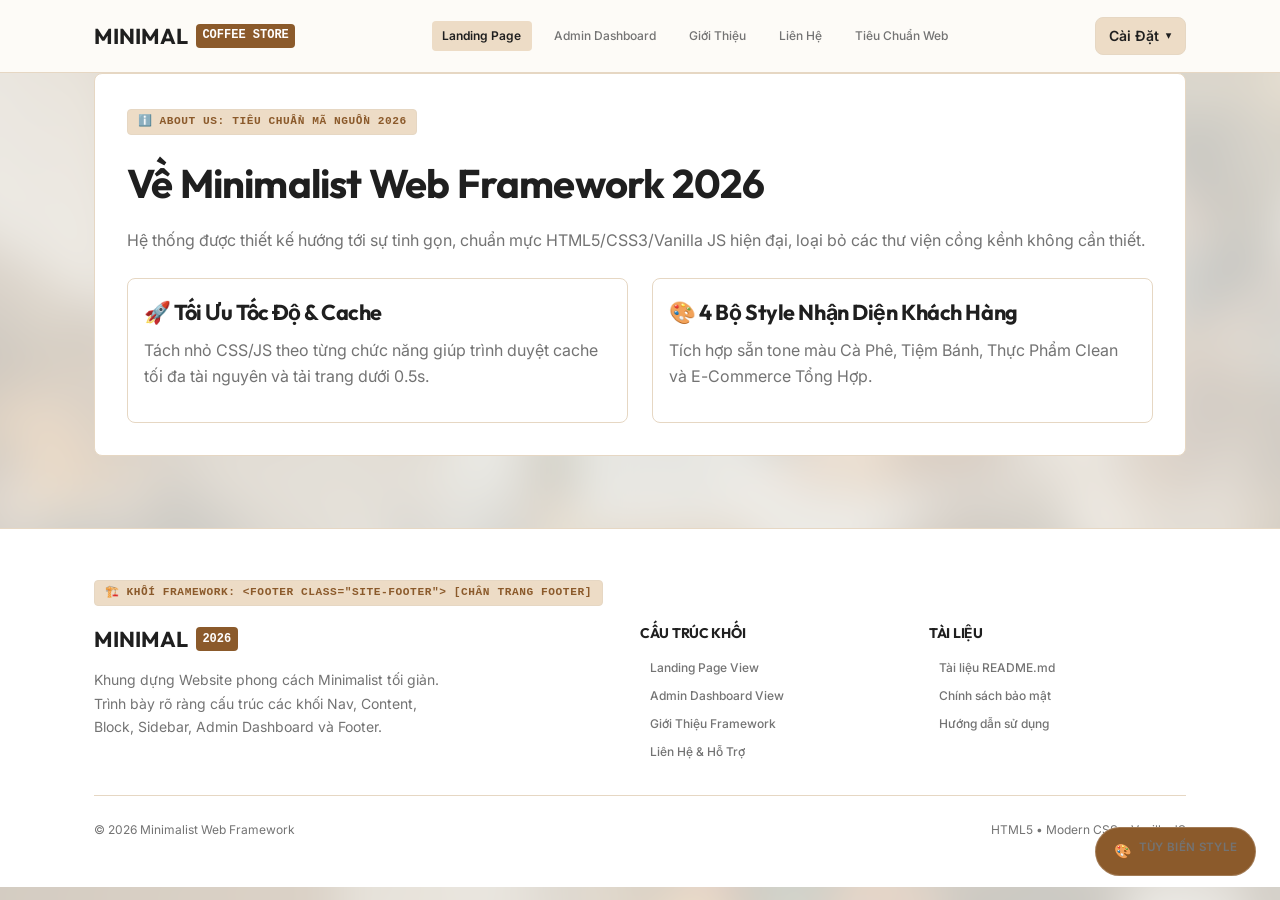
==== about.html @ d75f2cae "refactor(architecture): hoàn thành tái cấu trúc và mô đun hóa dự án (HTML components, ES6 JS modules" ====
<!DOCTYPE html>
<html lang="vi" data-theme="light">

<head>
  <meta charset="UTF-8">
  <meta name="viewport" content="width=device-width, initial-scale=1.0">
  <title>Giới Thiệu | Minimalist Web Framework 2026</title>
  <meta name="description" content="Giới thiệu về kiến trúc Minimalist Web Framework 2026 - Giải pháp thiết kế tối giản, hiệu năng cao.">

  <!-- Google Fonts -->
  <link rel="preconnect" href="https://fonts.googleapis.com">
  <link rel="preconnect" href="https://fonts.gstatic.com" crossorigin>
  <link href="https://fonts.googleapis.com/css2?family=Inter:wght@400;500;600;700&family=Outfit:wght@600;700&display=swap" rel="stylesheet">

  <!-- Framework Stylesheets -->
  <link rel="stylesheet" href="css/reset.css">
  <link rel="stylesheet" href="css/variables.css">
  <link rel="stylesheet" href="css/style.css">

  <!-- Main JS Module -->
  <script type="module" src="js/main.js"></script>
</head>

<body>

  <!-- Ambient Backdrop -->
  <div class="bg-ambient-backdrop" id="bgAmbientBackdrop">
    <div class="bg-ambient-layer bg-ambient-left" style="background-image: url('assets/images/flank_left.jpg');"></div>
    <div class="bg-ambient-layer bg-ambient-right" style="background-image: url('assets/images/flank_right.jpg');"></div>
    <div class="bg-ambient-overlay"></div>
  </div>

  <div id="header-component"></div>

  <main class="container site-main-content" style="margin-top: 2rem;">
    <section class="block">
      <span class="block-tag block-type-framework">ℹ️ ABOUT US: TIÊU CHUẨN MÃ NGUỒN 2026</span>
      <h2>Về Minimalist Web Framework 2026</h2>
      <p>Hệ thống được thiết kế hướng tới sự tinh gọn, chuẩn mực HTML5/CSS3/Vanilla JS hiện đại, loại bỏ các thư viện cồng kềnh không cần thiết.</p>

      <div class="grid grid-2" style="gap: 1.5rem; margin-top: 1.5rem;">
        <div class="product-card">
          <h4>🚀 Tối Ưu Tốc Độ & Cache</h4>
          <p>Tách nhỏ CSS/JS theo từng chức năng giúp trình duyệt cache tối đa tài nguyên và tải trang dưới 0.5s.</p>
        </div>

        <div class="product-card">
          <h4>🎨 4 Bộ Style Nhận Diện Khách Hàng</h4>
          <p>Tích hợp sẵn tone màu Cà Phê, Tiệm Bánh, Thực Phẩm Clean và E-Commerce Tổng Hợp.</p>
        </div>
      </div>
    </section>
  </main>

  <div id="footer-component"></div>
  <div id="customizer-component"></div>

</body>

</html>
---- css/variables.css ----
/* ==========================================
   VARIABLES.CSS - Minimalist Design System 2026
   Hệ thống Design Tokens tối giản, tinh tế
   ========================================== */

:root {
  /* -----------------------------------
     1. Bảng Màu Minimalist (Light Theme)
     ----------------------------------- */
  --hsl-primary: 0, 0%, 9%;           /* Nearly Black #171717 */
  --hsl-accent: 220, 90%, 56%;        /* Deep Minimal Indigo #2563eb */
  --hsl-accent-hover: 220, 90%, 48%;
  --hsl-bg: 0, 0%, 98%;              /* Clean Off-White #fafafa */
  --hsl-card-bg: 0, 0%, 100%;        /* Pure White #ffffff */
  --hsl-text: 0, 0%, 12%;            /* Primary Charcoal Text */
  --hsl-text-muted: 0, 0%, 45%;      /* Slate Muted Text */
  --hsl-border: 0, 0%, 88%;          /* Delicate 1px Border #e5e5e5 */
  --hsl-block-badge: 0, 0%, 94%;     /* Light Gray Badge */

  /* Applied Colors */
  --color-primary: hsl(var(--hsl-primary));
  --color-accent: hsl(var(--hsl-accent));
  --color-accent-hover: hsl(var(--hsl-accent-hover));
  --color-bg: hsl(var(--hsl-bg));
  --color-card-bg: hsl(var(--hsl-card-bg));
  --color-text: hsl(var(--hsl-text));
  --color-text-muted: hsl(var(--hsl-text-muted));
  --color-border: hsl(var(--hsl-border));
  --color-block-badge: hsl(var(--hsl-block-badge));

  /* Minimalist Shadows & Borders */
  --shadow-subtle: 0 1px 3px rgba(0, 0, 0, 0.05);
  --shadow-hover: 0 4px 20px rgba(0, 0, 0, 0.08);

  /* -----------------------------------
     2. Typography (Phông Chữ Tối Giản)
     ----------------------------------- */
  --font-sans: 'Inter', system-ui, -apple-system, BlinkMacSystemFont, 'Segoe UI', Roboto, sans-serif;
  --font-heading: 'Outfit', var(--font-sans);
  --font-mono: 'SFMono-Regular', Consolas, 'Liberation Mono', Menlo, monospace;

  --font-size-xs: 0.75rem;   /* 12px */
  --font-size-sm: 0.875rem;  /* 14px */
  --font-size-base: 1rem;    /* 16px */
  --font-size-lg: 1.125rem;  /* 18px */
  --font-size-xl: 1.35rem;   /* 21px */
  --font-size-2xl: 1.85rem;  /* 30px */
  --font-size-3xl: 2.5rem;   /* 40px */
  --font-size-4xl: 3.25rem;  /* 52px */

  --font-weight-normal: 400;
  --font-weight-medium: 500;
  --font-weight-semibold: 600;
  --font-weight-bold: 700;

  /* -----------------------------------
     3. Spacing Scale (Khoảng Cách Tinh Tế)
     ----------------------------------- */
  --space-1: 0.25rem;  /* 4px */
  --space-2: 0.5rem;   /* 8px */
  --space-3: 0.75rem;  /* 12px */
  --space-4: 1rem;     /* 16px */
  --space-6: 1.5rem;   /* 24px */
  --space-8: 2rem;     /* 32px */
  --space-12: 3rem;    /* 48px */
  --space-16: 4.5rem;  /* 72px */

  /* -----------------------------------
     4. Border Radius (Bo Góc Tối Giản)
     ----------------------------------- */
  --radius-sm: 0.25rem;  /* 4px */
  --radius-md: 0.5rem;   /* 8px */
  --radius-lg: 0.85rem;  /* 14px */
  --radius-full: 9999px;

  /* -----------------------------------
     5. Container & Transition
     ----------------------------------- */
  --container-max-width: 1140px;
  --transition-fast: 0.15s ease;
  --transition-normal: 0.25s cubic-bezier(0.16, 1, 0.3, 1);

  /* -----------------------------------
     6. Store Style Palette Tokens (Phong cách Cửa hàng)
     ----------------------------------- */
  /* Cà phê (Coffee): Warm Espresso, Rich Caramel, Cream */
  --coffee-accent: #8b5a2b;
  --coffee-accent-hover: #6f4721;
  --coffee-bg-soft: #fbf6f0;
  --coffee-border: #e6d7c3;
  --coffee-tag-bg: #eddcc6;

  /* Tiệm Bánh (Bakery): Warm Rose, Golden Crust, Soft Cream */
  --bakery-accent: #d97706;
  --bakery-accent-hover: #b45309;
  --bakery-bg-soft: #fffbeb;
  --bakery-border: #fde68a;
  --bakery-tag-bg: #fef3c7;

  /* Thực Phẩm Clean (Grocery): Organic Emerald, Mint, Amber */
  --grocery-accent: #059669;
  --grocery-accent-hover: #047857;
  --grocery-bg-soft: #ecfdf5;
  --grocery-border: #a7f3d0;
  --grocery-tag-bg: #d1fae5;

  /* Cửa Hàng Tổng Hợp (General Store): Dynamic Indigo, High-Contrast Red */
  --general-accent: #4f46e5;
  --general-accent-hover: #4338ca;
  --general-bg-soft: #eef2ff;
  --general-border: #c7d2fe;
  --general-tag-bg: #e0e7ff;

  /* Customer Psychology Tokens */
  --psych-purple: #8b5cf6;
  --psych-bg-soft: #f5f3ff;
  --psych-border: #ddd6fe;

  /* Framework vs Feature Classification Badges */
  --tag-framework-bg: #e0f2fe;
  --tag-framework-color: #0369a1;
  --tag-framework-border: #7dd3fc;

  --tag-feature-bg: #dcfce7;
  --tag-feature-color: #15803d;
  --tag-feature-border: #86efac;
}

/* -----------------------------------
   7. Minimalist Dark Theme
   ----------------------------------- */
[data-theme="dark"] {
  --hsl-bg: 0, 0%, 7%;               /* Charcoal Black #121212 */
  --hsl-card-bg: 0, 0%, 11%;        /* Dark Elevated Surface #1c1c1c */
  --hsl-text: 0, 0%, 93%;            /* Clean Off-White Text */
  --hsl-text-muted: 0, 0%, 60%;      /* Subtle Gray */
  --hsl-border: 0, 0%, 20%;          /* Dark Delicate Border */
  --hsl-block-badge: 0, 0%, 16%;     /* Dark Badge */

  --shadow-subtle: 0 1px 3px rgba(0, 0, 0, 0.3);
  --shadow-hover: 0 4px 20px rgba(0, 0, 0, 0.5);

  /* Dark Store Accent Soft Backgrounds */
  --coffee-bg-soft: #241a14;
  --coffee-border: #443224;
  --coffee-tag-bg: #36261b;

  --bakery-bg-soft: #2a1f10;
  --bakery-border: #4a3617;
  --bakery-tag-bg: #3b2b13;

  --grocery-bg-soft: #0e271d;
  --grocery-border: #184c37;
  --grocery-tag-bg: #143d2c;

  --general-bg-soft: #181a30;
  --general-border: #2c3258;
  --general-tag-bg: #222746;

  --psych-bg-soft: #201735;
  --psych-border: #3d2b63;

  --tag-framework-bg: #0c2a40;
  --tag-framework-color: #38bdf8;
  --tag-framework-border: #0369a1;

  --tag-feature-bg: #0f3822;
  --tag-feature-color: #4ade80;
  --tag-feature-border: #15803d;
}

/* -----------------------------------
   8. Global Store Style Full-Page Theme Overrides
   ----------------------------------- */
[data-store-style="coffee"] {
  --color-accent: var(--coffee-accent);
  --color-accent-hover: var(--coffee-accent-hover);
  --color-bg: #fdfbf7;
  --color-border: var(--coffee-border);
  --color-block-badge: var(--coffee-tag-bg);
}

[data-store-style="bakery"] {
  --color-accent: var(--bakery-accent);
  --color-accent-hover: var(--bakery-accent-hover);
  --color-bg: #fffdf5;
  --color-border: var(--bakery-border);
  --color-block-badge: var(--bakery-tag-bg);
}

[data-store-style="grocery"] {
  --color-accent: var(--grocery-accent);
  --color-accent-hover: var(--grocery-accent-hover);
  --color-bg: #f4fbf7;
  --color-border: var(--grocery-border);
  --color-block-badge: var(--grocery-tag-bg);
}

[data-store-style="general"] {
  --color-accent: var(--general-accent);
  --color-accent-hover: var(--general-accent-hover);
  --color-bg: #f8fafc;
  --color-border: var(--general-border);
  --color-block-badge: var(--general-tag-bg);
}

/* Dark Mode Store Style Global Overrides */
[data-theme="dark"][data-store-style="coffee"] {
  --color-bg: #1a1410;
  --color-border: var(--coffee-border);
  --color-block-badge: var(--coffee-tag-bg);
}

[data-theme="dark"][data-store-style="bakery"] {
  --color-bg: #1c160e;
  --color-border: var(--bakery-border);
  --color-block-badge: var(--bakery-tag-bg);
}

[data-theme="dark"][data-store-style="grocery"] {
  --color-bg: #091712;
  --color-border: var(--grocery-border);
  --color-block-badge: var(--grocery-tag-bg);
}

[data-theme="dark"][data-store-style="general"] {
  --color-bg: #101222;
  --color-border: var(--general-border);
  --color-block-badge: var(--general-tag-bg);
}
---- css/style.css ----
/* ==========================================
   STYLE.CSS - Minimalist Framework Layout Master Bundle
   ========================================== */

/* Component & Page Module Imports */
@import url('components/buttons.css');
@import url('components/header.css');
@import url('components/footer.css');
@import url('components/cards.css');
@import url('components/customizer.css');
@import url('pages/landing.css');
@import url('pages/admin.css');

/* -----------------------------------
   1. Base & Minimalist Typography
   ----------------------------------- */
body {
  font-family: var(--font-sans);
  background-color: var(--color-bg);
  color: var(--color-text);
  transition: background-color var(--transition-normal), color var(--transition-normal);
  overflow-x: hidden;
  position: relative;
}

/* -----------------------------------
   1b. Global Ambient Background
   ----------------------------------- */
.bg-ambient-backdrop {
  position: fixed;
  top: 0;
  left: 0;
  width: 100vw;
  height: 100vh;
  z-index: -2;
  overflow: hidden;
  pointer-events: none;
  display: flex;
}

.bg-ambient-layer {
  flex: 1;
  height: 100%;
  background-size: cover;
  background-position: center;
  background-repeat: no-repeat;
  filter: blur(20px) brightness(0.85);
  transform: scale(1.18);
  transition: all var(--transition-normal);
}

.bg-ambient-left {
  border-right: 1px solid rgba(255, 255, 255, 0.1);
}

.bg-ambient-overlay {
  position: absolute;
  top: 0;
  left: 0;
  right: 0;
  bottom: 0;
  background-color: var(--color-bg);
  opacity: 0.78;
  transition: background-color var(--transition-normal), opacity var(--transition-normal);
}

[data-theme="dark"] .bg-ambient-layer {
  filter: blur(20px) brightness(0.55);
}

[data-theme="dark"] .bg-ambient-overlay {
  opacity: 0.85;
}

h1, h2, h3, h4, h5, h6 {
  font-family: var(--font-heading);
  font-weight: var(--font-weight-bold);
  letter-spacing: -0.02em;
  color: var(--color-text);
}

h1 { font-size: var(--font-size-4xl); margin-bottom: var(--space-4); }
h2 { font-size: var(--font-size-3xl); margin-bottom: var(--space-3); }
h3 { font-size: var(--font-size-2xl); margin-bottom: var(--space-2); }
h4 { font-size: var(--font-size-xl); margin-bottom: var(--space-2); }

p {
  color: var(--color-text-muted);
  font-size: var(--font-size-base);
  margin-bottom: var(--space-4);
  line-height: 1.65;
}

/* -----------------------------------
   2. Structural Layout & Container
   ----------------------------------- */
.container {
  width: 100%;
  max-width: var(--container-max-width);
  margin-left: auto;
  margin-right: auto;
  padding-left: var(--space-6);
  padding-right: var(--space-6);
}

.site-layout-wrapper {
  width: 100%;
  max-width: 1720px;
  margin: 1.5rem auto 0 auto;
  padding: 0 var(--space-4);
  display: grid;
  grid-template-columns: 1fr;
  gap: var(--space-6);
}

@media (min-width: 1200px) {
  .site-layout-wrapper {
    grid-template-columns: 240px 1fr 240px;
    align-items: start;
  }
}

@media (min-width: 1500px) {
  .site-layout-wrapper {
    grid-template-columns: 280px 1fr 280px;
  }
}

.site-main-content {
  min-width: 0;
  margin-top: 0 !important;
}

.page-view {
  display: none;
  opacity: 0;
  transition: opacity var(--transition-normal);
}

.page-view.active {
  display: block !important;
  opacity: 1;
}

.site-flank {
  display: none;
  position: sticky;
  top: 90px;
}

@media (min-width: 1200px) {
  .site-flank {
    display: block;
  }
}

/* -----------------------------------
   3. Block Component Architecture
   ----------------------------------- */
.block {
  border: 1px solid var(--color-border);
  background: var(--color-card-bg);
  border-radius: var(--radius-md);
  padding: var(--space-8);
  margin-bottom: var(--space-8);
  position: relative;
  transition: border-color var(--transition-normal), box-shadow var(--transition-normal);
}

.block:hover {
  border-color: var(--color-accent);
  box-shadow: var(--shadow-subtle);
}

.block-legend-bar {
  display: flex;
  align-items: center;
  gap: var(--space-4);
  background-color: var(--color-block-badge);
  border: 1px solid var(--color-border);
  border-radius: var(--radius-md);
  padding: 0.5rem 1rem;
  margin-bottom: var(--space-6);
  font-size: var(--font-size-xs);
  flex-wrap: wrap;
}

/* -----------------------------------
   4. Mode Switcher & Settings Layout Controls
   ----------------------------------- */
.mode-switcher-setting {
  display: grid;
  grid-template-columns: 1fr 1fr;
  gap: 0.35rem;
  background-color: var(--color-block-badge);
  padding: 0.25rem;
  border-radius: var(--radius-md);
  border: 1px solid var(--color-border);
}

.mode-btn {
  padding: 0.4rem 0.6rem;
  font-size: var(--font-size-xs);
  font-weight: var(--font-weight-medium);
  border-radius: var(--radius-sm);
  color: var(--color-text-muted);
  background: transparent;
  border: none;
  cursor: pointer;
  transition: all var(--transition-fast);
  display: inline-flex;
  align-items: center;
  justify-content: center;
  gap: 0.35rem;
  width: 100%;
}

.mode-btn:hover {
  color: var(--color-text);
}

.mode-btn.active {
  background-color: var(--color-card-bg);
  color: var(--color-text);
  font-weight: var(--font-weight-semibold);
  box-shadow: var(--shadow-subtle);
  border: 1px solid var(--color-border);
}

.theme-switcher-setting {
  display: grid;
  grid-template-columns: 1fr 1fr;
  gap: 0.35rem;
  background-color: var(--color-block-badge);
  padding: 0.25rem;
  border-radius: var(--radius-md);
  border: 1px solid var(--color-border);
}

.theme-opt-btn {
  padding: 0.4rem 0.5rem;
  font-size: var(--font-size-xs);
  font-weight: var(--font-weight-medium);
  border-radius: var(--radius-sm);
  color: var(--color-text-muted);
  background: transparent;
  border: none;
  cursor: pointer;
  transition: all var(--transition-fast);
  text-align: center;
}

.theme-opt-btn.active {
  background-color: var(--color-card-bg);
  color: var(--color-text);
  font-weight: var(--font-weight-semibold);
  box-shadow: var(--shadow-subtle);
  border: 1px solid var(--color-border);
}

.psych-setting-btn {
  width: 100%;
  padding: 0.45rem 0.65rem;
  font-size: var(--font-size-xs);
  font-weight: var(--font-weight-semibold);
  border-radius: var(--radius-md);
  border: 1px solid var(--color-border);
  cursor: pointer;
  display: flex;
  align-items: center;
  justify-content: center;
  gap: 0.4rem;
  transition: all var(--transition-fast);
  background-color: var(--psych-bg-soft);
  color: var(--psych-purple);
}

.store-grid-setting {
  display: grid;
  grid-template-columns: 1fr 1fr;
  gap: 0.35rem;
}

.store-setting-btn {
  padding: 0.4rem;
  font-size: var(--font-size-xs);
  font-weight: var(--font-weight-medium);
  border-radius: var(--radius-sm);
  background: var(--color-block-badge);
  border: 1px solid var(--color-border);
  color: var(--color-text-muted);
  cursor: pointer;
  transition: all var(--transition-fast);
  text-align: center;
}

.store-setting-btn:hover,
.store-setting-btn.active {
  background: var(--color-card-bg);
  color: var(--color-text);
  font-weight: var(--font-weight-semibold);
  border-color: var(--color-accent);
}

.store-preset-container {
  display: none;
}

.store-preset-container.active {
  display: block !important;
}

/* -----------------------------------
   5. Main Content Layout Split & Grid
   ----------------------------------- */
.layout-split {
  display: grid;
  grid-template-columns: 2.2fr 1fr;
  gap: var(--space-8);
  margin-top: var(--space-8);
  margin-bottom: var(--space-12);
}

.content-primary {
  display: flex;
  flex-direction: column;
}

.content-sidebar {
  display: flex;
  flex-direction: column;
}

.grid-2 {
  display: grid;
  grid-template-columns: repeat(2, 1fr);
  gap: var(--space-6);
}

.grid-3 {
  display: grid;
  grid-template-columns: repeat(auto-fit, minmax(280px, 1fr));
  gap: var(--space-6);
}

.grid-4 {
  display: grid;
  grid-template-columns: repeat(auto-fit, minmax(220px, 1fr));
  gap: var(--space-4);
}

/* -----------------------------------
   6. Responsive Layout Adjustments
   ----------------------------------- */
@media (max-width: 868px) {
  .layout-split {
    grid-template-columns: 1fr;
  }

  .footer-grid {
    grid-template-columns: 1fr;
  }

  .nav-menu {
    position: fixed;
    top: 72px;
    left: 0;
    width: 100%;
    background-color: var(--color-bg);
    border-bottom: 1px solid var(--color-border);
    flex-direction: column;
    padding: var(--space-6);
    display: none;
  }

  .nav-menu.is-active {
    display: flex;
  }

  .menu-toggle {
    display: block;
  }

  .grid-2 {
    grid-template-columns: 1fr;
  }
}
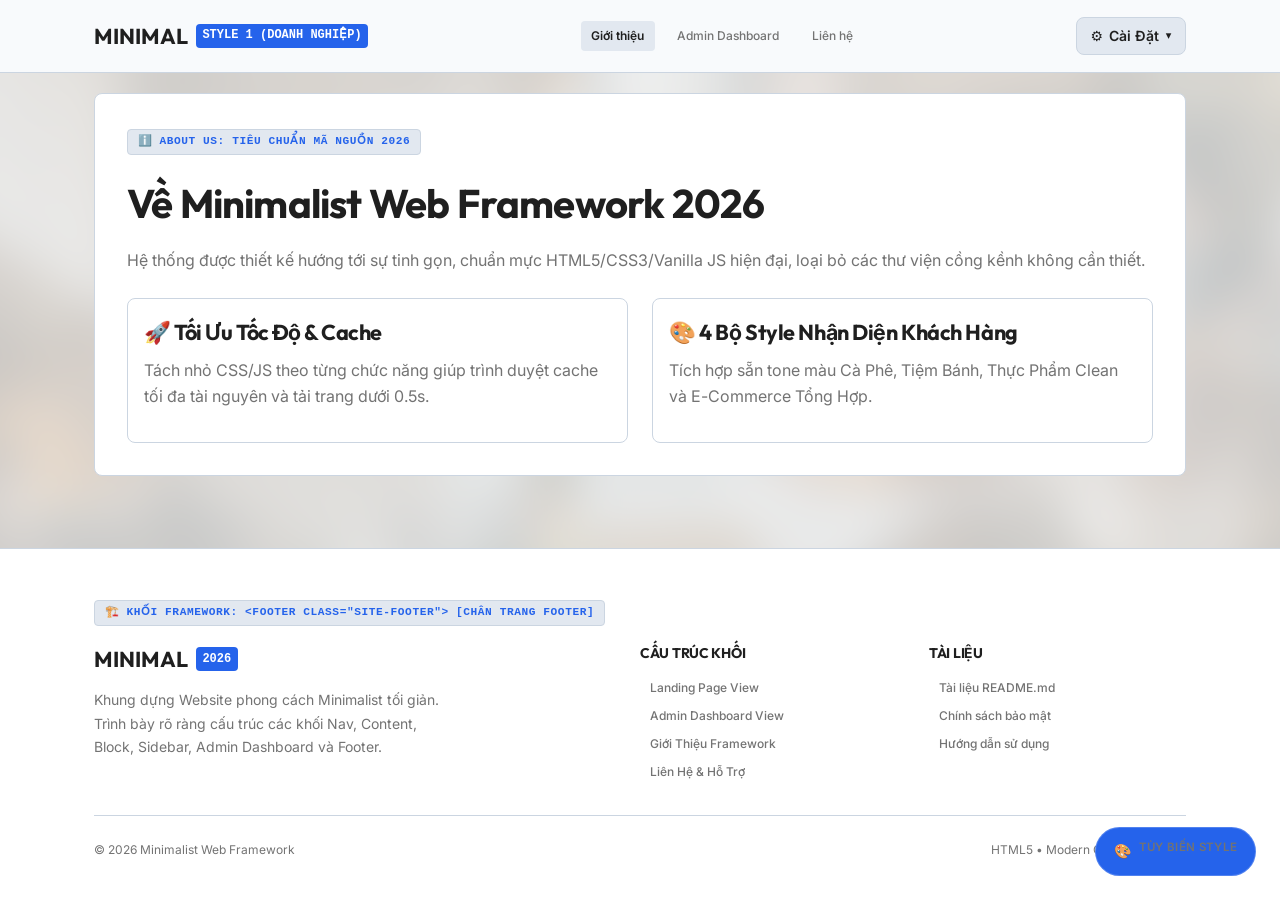
==== commit e181d743: "feat(styles): cập nhật Style Doanh nghiệp chuẩn SEO B2B/B2C với 4 trụ cột cốt lõi và hoàn thiện các " ====
--- a/about.html
+++ b/about.html
@@ -18,7 +18,7 @@
   <link rel="stylesheet" href="css/style.css">
 
   <!-- Main JS Module -->
-  <script type="module" src="js/main.js"></script>
+  <script type="module" src="js/main.js?v=3"></script>
 </head>
 
 <body>
@@ -32,7 +32,7 @@
 
   <div id="header-component"></div>
 
-  <main class="container site-main-content" style="margin-top: 2rem;">
+  <main class="container site-main-content" style="margin-top: 20px !important;">
     <section class="block">
       <span class="block-tag block-type-framework">ℹ️ ABOUT US: TIÊU CHUẨN MÃ NGUỒN 2026</span>
       <h2>Về Minimalist Web Framework 2026</h2>
--- a/css/variables.css
+++ b/css/variables.css
@@ -81,35 +81,55 @@
   --transition-normal: 0.25s cubic-bezier(0.16, 1, 0.3, 1);
 
   /* -----------------------------------
-     6. Store Style Palette Tokens (Phong cách Cửa hàng)
-     ----------------------------------- */
-  /* Cà phê (Coffee): Warm Espresso, Rich Caramel, Cream */
-  --coffee-accent: #8b5a2b;
-  --coffee-accent-hover: #6f4721;
-  --coffee-bg-soft: #fbf6f0;
-  --coffee-border: #e6d7c3;
-  --coffee-tag-bg: #eddcc6;
-
-  /* Tiệm Bánh (Bakery): Warm Rose, Golden Crust, Soft Cream */
-  --bakery-accent: #d97706;
-  --bakery-accent-hover: #b45309;
-  --bakery-bg-soft: #fffbeb;
-  --bakery-border: #fde68a;
-  --bakery-tag-bg: #fef3c7;
-
-  /* Thực Phẩm Clean (Grocery): Organic Emerald, Mint, Amber */
-  --grocery-accent: #059669;
-  --grocery-accent-hover: #047857;
-  --grocery-bg-soft: #ecfdf5;
-  --grocery-border: #a7f3d0;
-  --grocery-tag-bg: #d1fae5;
-
-  /* Cửa Hàng Tổng Hợp (General Store): Dynamic Indigo, High-Contrast Red */
-  --general-accent: #4f46e5;
-  --general-accent-hover: #4338ca;
-  --general-bg-soft: #eef2ff;
-  --general-border: #c7d2fe;
-  --general-tag-bg: #e0e7ff;
+     6. Store Style Palette Tokens (Phong cách Giao diện 2026)
+     ----------------------------------- */
+  /* Style 1: Doanh Nghiệp (Corporate & Brand) - Indigo / Deep Slate */
+  --corporate-accent: #2563eb;
+  --corporate-accent-hover: #1d4ed8;
+  --corporate-bg-soft: #f1f5f9;
+  --corporate-border: #cbd5e1;
+  --corporate-tag-bg: #e2e8f0;
+  --coffee-accent: var(--corporate-accent);
+  --coffee-accent-hover: var(--corporate-accent-hover);
+  --coffee-bg-soft: var(--corporate-bg-soft);
+  --coffee-border: var(--corporate-border);
+  --coffee-tag-bg: var(--corporate-tag-bg);
+
+  /* Style 2: Hồ Sơ Tác Phẩm (Minimalist Portfolio & Studio) - Amber / Warm Ochre */
+  --portfolio-accent: #d97706;
+  --portfolio-accent-hover: #b45309;
+  --portfolio-bg-soft: #fffbeb;
+  --portfolio-border: #fde68a;
+  --portfolio-tag-bg: #fef3c7;
+  --bakery-accent: var(--portfolio-accent);
+  --bakery-accent-hover: var(--portfolio-accent-hover);
+  --bakery-bg-soft: var(--portfolio-bg-soft);
+  --bakery-border: var(--portfolio-border);
+  --bakery-tag-bg: var(--portfolio-tag-bg);
+
+  /* Style 3: Công Nghệ & SaaS (SaaS & Tech Product) - Emerald / Mint Tech */
+  --saas-accent: #059669;
+  --saas-accent-hover: #047857;
+  --saas-bg-soft: #ecfdf5;
+  --saas-border: #a7f3d0;
+  --saas-tag-bg: #d1fae5;
+  --grocery-accent: var(--saas-accent);
+  --grocery-accent-hover: var(--saas-accent-hover);
+  --grocery-bg-soft: var(--saas-bg-soft);
+  --grocery-border: var(--saas-border);
+  --grocery-tag-bg: var(--saas-tag-bg);
+
+  /* Style 4: Thương Mại Điện Tử (E-Commerce & Retail) - Indigo Violet / Cyber Red */
+  --ecommerce-accent: #4f46e5;
+  --ecommerce-accent-hover: #4338ca;
+  --ecommerce-bg-soft: #eef2ff;
+  --ecommerce-border: #c7d2fe;
+  --ecommerce-tag-bg: #e0e7ff;
+  --general-accent: var(--ecommerce-accent);
+  --general-accent-hover: var(--ecommerce-accent-hover);
+  --general-bg-soft: var(--ecommerce-bg-soft);
+  --general-border: var(--ecommerce-border);
+  --general-tag-bg: var(--ecommerce-tag-bg);
 
   /* Customer Psychology Tokens */
   --psych-purple: #8b5cf6;
@@ -140,22 +160,34 @@
   --shadow-subtle: 0 1px 3px rgba(0, 0, 0, 0.3);
   --shadow-hover: 0 4px 20px rgba(0, 0, 0, 0.5);
 
-  /* Dark Store Accent Soft Backgrounds */
-  --coffee-bg-soft: #241a14;
-  --coffee-border: #443224;
-  --coffee-tag-bg: #36261b;
-
-  --bakery-bg-soft: #2a1f10;
-  --bakery-border: #4a3617;
-  --bakery-tag-bg: #3b2b13;
-
-  --grocery-bg-soft: #0e271d;
-  --grocery-border: #184c37;
-  --grocery-tag-bg: #143d2c;
-
-  --general-bg-soft: #181a30;
-  --general-border: #2c3258;
-  --general-tag-bg: #222746;
+  /* Dark Style Accent Soft Backgrounds */
+  --corporate-bg-soft: #0f172a;
+  --corporate-border: #1e293b;
+  --corporate-tag-bg: #1e293b;
+  --coffee-bg-soft: var(--corporate-bg-soft);
+  --coffee-border: var(--corporate-border);
+  --coffee-tag-bg: var(--corporate-tag-bg);
+
+  --portfolio-bg-soft: #1c1917;
+  --portfolio-border: #44403c;
+  --portfolio-tag-bg: #292524;
+  --bakery-bg-soft: var(--portfolio-bg-soft);
+  --bakery-border: var(--portfolio-border);
+  --bakery-tag-bg: var(--portfolio-tag-bg);
+
+  --saas-bg-soft: #061e16;
+  --saas-border: #0f3e2e;
+  --saas-tag-bg: #092e21;
+  --grocery-bg-soft: var(--saas-bg-soft);
+  --grocery-border: var(--saas-border);
+  --grocery-tag-bg: var(--saas-tag-bg);
+
+  --ecommerce-bg-soft: #13122b;
+  --ecommerce-border: #272559;
+  --ecommerce-tag-bg: #1d1b46;
+  --general-bg-soft: var(--ecommerce-bg-soft);
+  --general-border: var(--ecommerce-border);
+  --general-tag-bg: var(--ecommerce-tag-bg);
 
   --psych-bg-soft: #201735;
   --psych-border: #3d2b63;
@@ -172,61 +204,79 @@
 /* -----------------------------------
    8. Global Store Style Full-Page Theme Overrides
    ----------------------------------- */
+/* Style 1: Doanh Nghiệp (Corporate & Brand) */
+[data-store-style="style1"],
+[data-store-style="corporate"],
 [data-store-style="coffee"] {
-  --color-accent: var(--coffee-accent);
-  --color-accent-hover: var(--coffee-accent-hover);
-  --color-bg: #fdfbf7;
-  --color-border: var(--coffee-border);
-  --color-block-badge: var(--coffee-tag-bg);
-}
-
+  --color-accent: var(--corporate-accent);
+  --color-accent-hover: var(--corporate-accent-hover);
+  --color-bg: #f8fafc;
+  --color-border: var(--corporate-border);
+  --color-block-badge: var(--corporate-tag-bg);
+}
+
+/* Style 2: Hồ Sơ Tác Phẩm (Portfolio & Creative Studio) */
+[data-store-style="style2"],
+[data-store-style="portfolio"],
 [data-store-style="bakery"] {
-  --color-accent: var(--bakery-accent);
-  --color-accent-hover: var(--bakery-accent-hover);
-  --color-bg: #fffdf5;
-  --color-border: var(--bakery-border);
-  --color-block-badge: var(--bakery-tag-bg);
-}
-
+  --color-accent: var(--portfolio-accent);
+  --color-accent-hover: var(--portfolio-accent-hover);
+  --color-bg: #fffdfa;
+  --color-border: var(--portfolio-border);
+  --color-block-badge: var(--portfolio-tag-bg);
+}
+
+/* Style 3: Công Nghệ & SaaS (SaaS & Tech Product) */
+[data-store-style="style3"],
+[data-store-style="saas"],
 [data-store-style="grocery"] {
-  --color-accent: var(--grocery-accent);
-  --color-accent-hover: var(--grocery-accent-hover);
-  --color-bg: #f4fbf7;
-  --color-border: var(--grocery-border);
-  --color-block-badge: var(--grocery-tag-bg);
-}
-
+  --color-accent: var(--saas-accent);
+  --color-accent-hover: var(--saas-accent-hover);
+  --color-bg: #f5fbf8;
+  --color-border: var(--saas-border);
+  --color-block-badge: var(--saas-tag-bg);
+}
+
+/* Style 4: Thương Mại Điện Tử (E-Commerce & Retail) */
+[data-store-style="style4"],
+[data-store-style="ecommerce"],
 [data-store-style="general"] {
-  --color-accent: var(--general-accent);
-  --color-accent-hover: var(--general-accent-hover);
+  --color-accent: var(--ecommerce-accent);
+  --color-accent-hover: var(--ecommerce-accent-hover);
   --color-bg: #f8fafc;
-  --color-border: var(--general-border);
-  --color-block-badge: var(--general-tag-bg);
+  --color-border: var(--ecommerce-border);
+  --color-block-badge: var(--ecommerce-tag-bg);
 }
 
 /* Dark Mode Store Style Global Overrides */
+[data-theme="dark"][data-store-style="style1"],
+[data-theme="dark"][data-store-style="corporate"],
 [data-theme="dark"][data-store-style="coffee"] {
-  --color-bg: #1a1410;
-  --color-border: var(--coffee-border);
-  --color-block-badge: var(--coffee-tag-bg);
-}
-
+  --color-bg: #0b0f19;
+  --color-border: var(--corporate-border);
+  --color-block-badge: var(--corporate-tag-bg);
+}
+
+[data-theme="dark"][data-store-style="style2"],
+[data-theme="dark"][data-store-style="portfolio"],
 [data-theme="dark"][data-store-style="bakery"] {
-  --color-bg: #1c160e;
-  --color-border: var(--bakery-border);
-  --color-block-badge: var(--bakery-tag-bg);
-}
-
+  --color-bg: #141210;
+  --color-border: var(--portfolio-border);
+  --color-block-badge: var(--portfolio-tag-bg);
+}
+
+[data-theme="dark"][data-store-style="style3"],
+[data-theme="dark"][data-store-style="saas"],
 [data-theme="dark"][data-store-style="grocery"] {
-  --color-bg: #091712;
-  --color-border: var(--grocery-border);
-  --color-block-badge: var(--grocery-tag-bg);
-}
-
+  --color-bg: #06130e;
+  --color-border: var(--saas-border);
+  --color-block-badge: var(--saas-tag-bg);
+}
+
+[data-theme="dark"][data-store-style="style4"],
+[data-theme="dark"][data-store-style="ecommerce"],
 [data-theme="dark"][data-store-style="general"] {
-  --color-bg: #101222;
-  --color-border: var(--general-border);
-  --color-block-badge: var(--general-tag-bg);
-}
-
-
+  --color-bg: #0e0f1d;
+  --color-border: var(--ecommerce-border);
+  --color-block-badge: var(--ecommerce-tag-bg);
+}
--- a/css/style.css
+++ b/css/style.css
@@ -128,7 +128,6 @@
 
 .site-main-content {
   min-width: 0;
-  margin-top: 0 !important;
 }
 
 .page-view {
